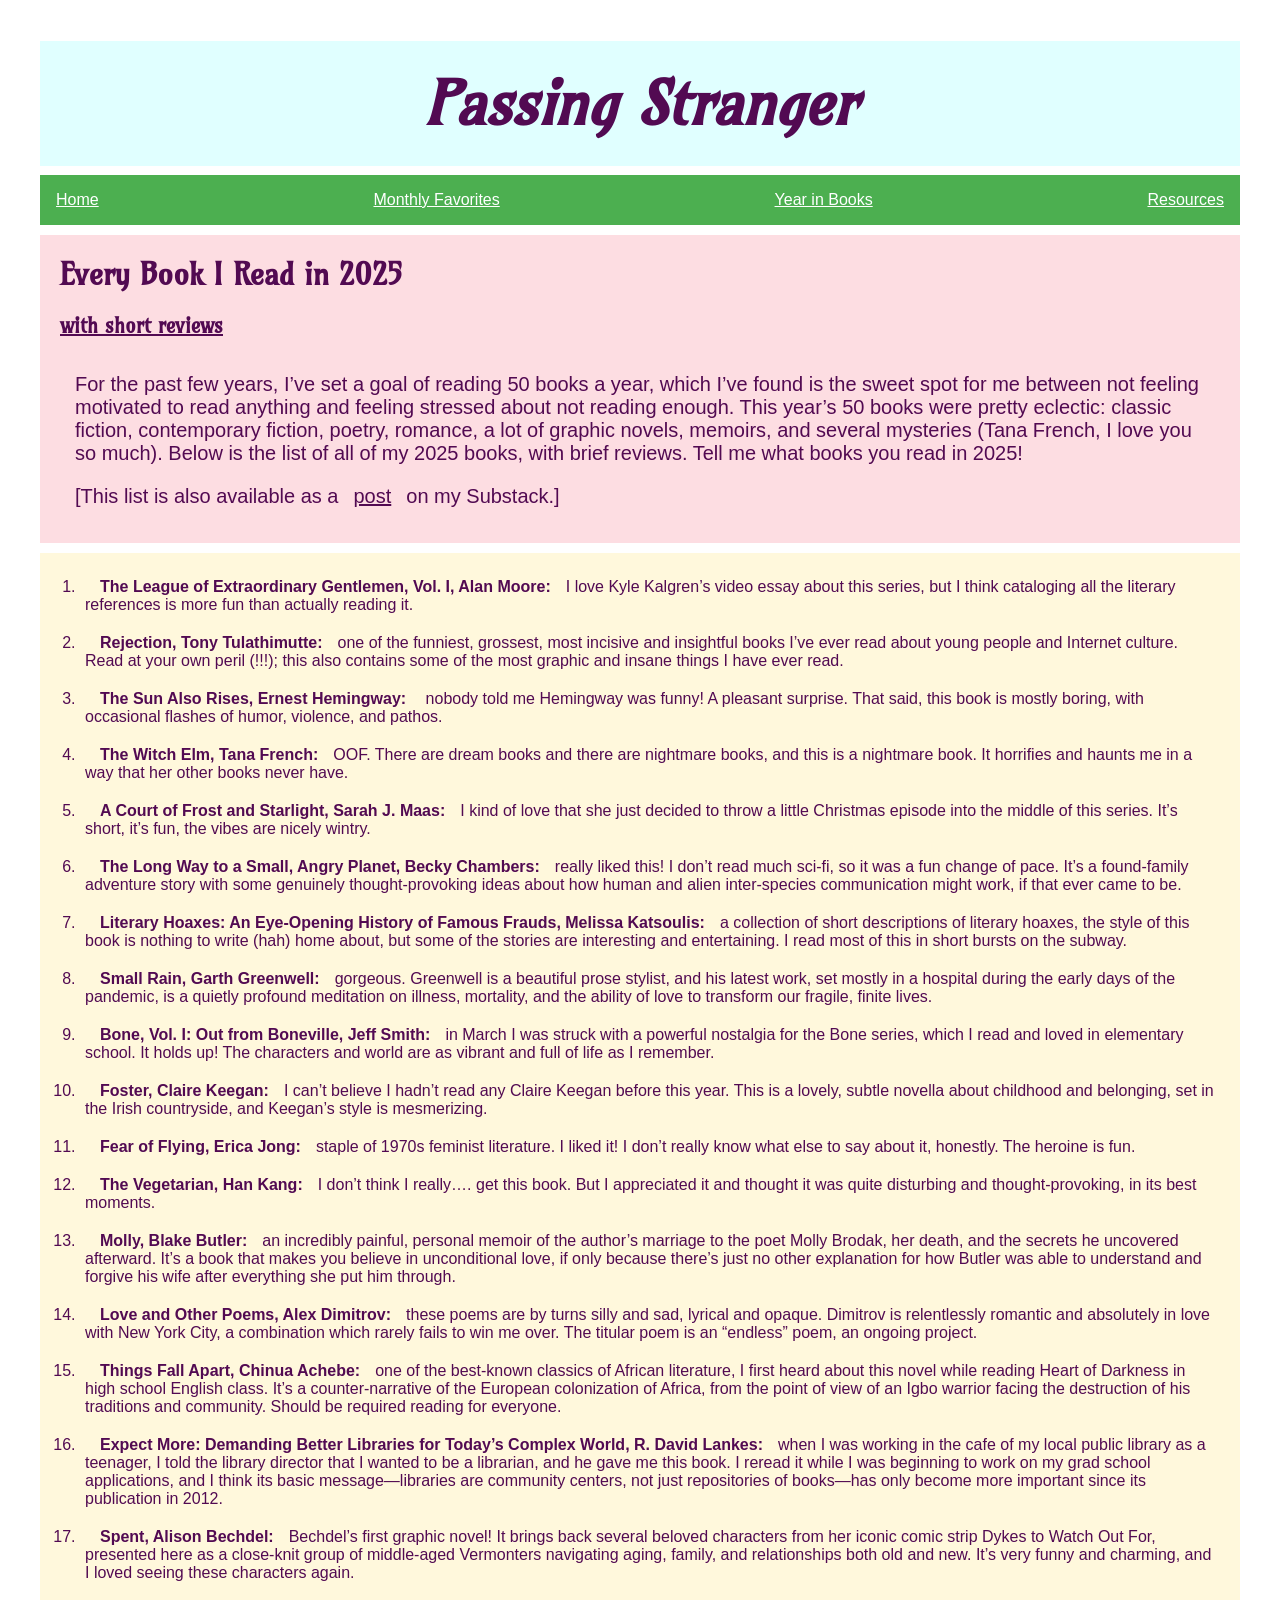
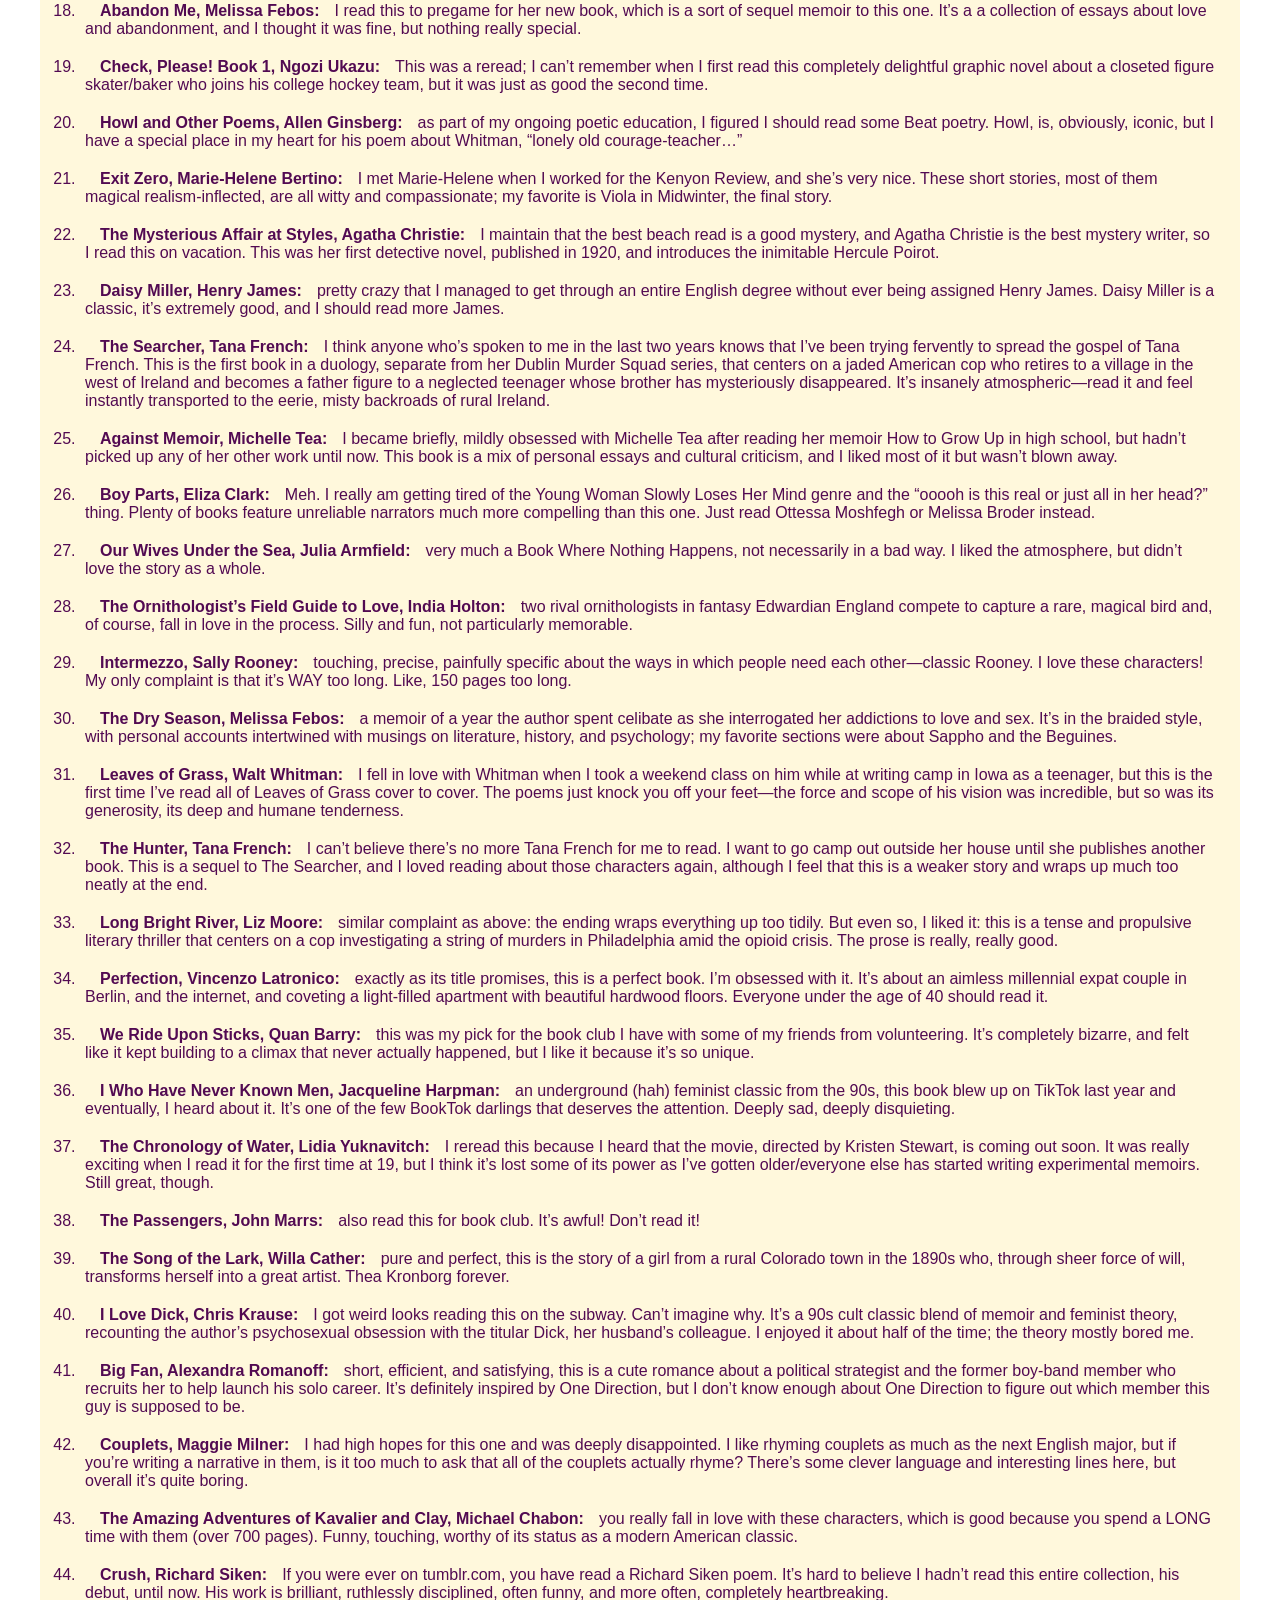
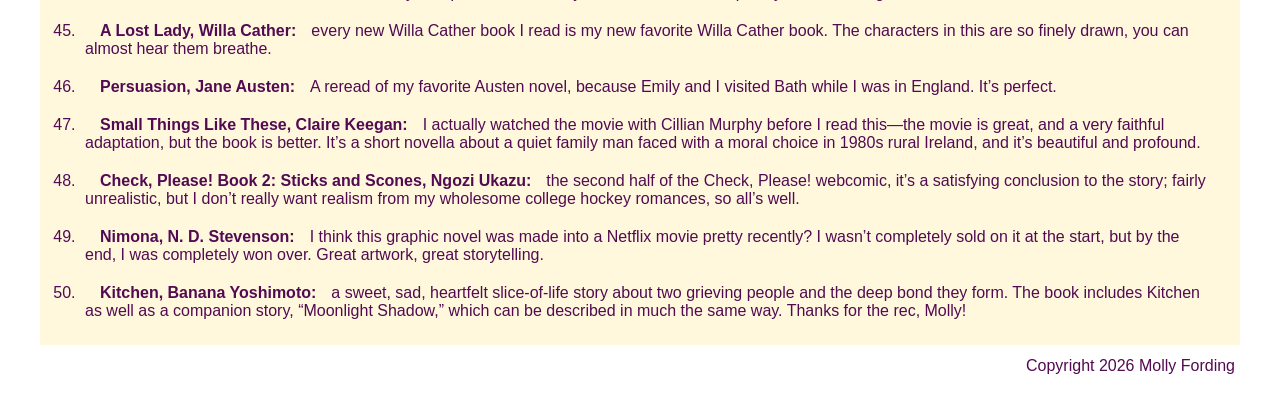
==== booklist.html @ 32812fc1 "Add files via upload" ====
<!doctype html>
<html lang="en">
    <head>
        <meta charset="UTF-8" />
        <title>Booklist</title>
        <link rel="stylesheet" type="text/css" href="style.css" />
        <link rel="preconnect" href="https://fonts.googleapis.com" />
        <link rel="preconnect" href="https://fonts.gstatic.com" crossorigin />
        <link href="https://fonts.googleapis.com/css2?family=Amarante&display=swap" rel="stylesheet" />
    </head>
    <body>
        <div id="header">
            <h1>Passing Stranger</h1>
        </div>
        <div class="navbar">
            <a href="index.html">Home</a>
            <a href="monthly.html">Monthly Favorites</a>
            <a href="booklist.html">Year in Books</a>
            <a href="resources.html">Resources</a>
        </div>
        <div id="welcome">
            <h2>Every Book I Read in 2025</h2>
            <h3>with short reviews</h3>
            <main>
                <p>For the past few years, I’ve set a goal of reading 50 books a year, which I’ve found is the sweet
                    spot for me between not feeling motivated to read anything and feeling stressed about not reading
                    enough. This year’s 50 books were pretty eclectic: classic fiction, contemporary fiction, poetry,
                    romance, a lot of graphic novels, memoirs, and several mysteries (Tana French, I love you so much).
                    Below is the list of all of my 2025 books, with brief reviews. Tell me what books you read in 2025!
                </p>
                <p>
                    [This list is also available as a<a href="https://substack.com/home/post/p-183596496">post</a>on my
                    Substack.]
                </p>
            </main>
        </div>
        <div id="list">
            <ol>
                <li><span class="bold">The League of Extraordinary Gentlemen, Vol. I, Alan Moore:</span>I love Kyle Kalgren’s video essay about this series, but I think cataloging all the literary references is more fun than actually reading it.</li>
                <li><span class="bold">Rejection, Tony Tulathimutte:</span>one of the funniest, grossest, most incisive and insightful books I’ve ever read about young people and Internet culture. Read at your own peril (!!!); this also contains some of the most graphic and insane things I have ever read. </li>
                <li><span class="bold">The Sun Also Rises, Ernest Hemingway: </span>nobody told me Hemingway was funny! A pleasant surprise. That said, this book is mostly boring, with occasional flashes of humor, violence, and pathos.</li>
                <li><span class="bold">The Witch Elm, Tana French:</span>OOF. There are dream books and there are nightmare books, and this is a nightmare book. It horrifies and haunts me in a way that her other books never have.</li>
                <li><span class="bold">A Court of Frost and Starlight, Sarah J. Maas:</span>I kind of love that she just decided to throw a little Christmas episode into the middle of this series. It’s short, it’s fun, the vibes are nicely wintry.</li>
                <li><span class="bold">The Long Way to a Small, Angry Planet, Becky Chambers:</span>really liked this! I don’t read much sci-fi, so it was a fun change of pace. It’s a found-family adventure story with some genuinely thought-provoking ideas about how human and alien inter-species communication might work, if that ever came to be.</li>
                <li><span class="bold">Literary Hoaxes: An Eye-Opening History of Famous Frauds, Melissa Katsoulis:</span>a collection of short descriptions of literary hoaxes, the style of this book is nothing to write (hah) home about, but some of the stories are interesting and entertaining. I read most of this in short bursts on the subway.</li>
                <li><span class="bold">Small Rain, Garth Greenwell:</span>gorgeous. Greenwell is a beautiful prose stylist, and his latest work, set mostly in a hospital during the early days of the pandemic, is a quietly profound meditation on illness, mortality, and the ability of love to transform our fragile, finite lives.</li>
                <li><span class="bold">Bone, Vol. I: Out from Boneville, Jeff Smith:</span>in March I was struck with a powerful nostalgia for the Bone series, which I read and loved in elementary school. It holds up! The characters and world are as vibrant and full of life as I remember.</li>
                <li><span class="bold">Foster, Claire Keegan:</span>I can’t believe I hadn’t read any Claire Keegan before this year. This is a lovely, subtle novella about childhood and belonging, set in the Irish countryside, and Keegan’s style is mesmerizing.</li>
                <li><span class="bold">Fear of Flying, Erica Jong:</span>staple of 1970s feminist literature. I liked it! I don’t really know what else to say about it, honestly. The heroine is fun.</li>
                <li><span class="bold">The Vegetarian, Han Kang:</span>I don’t think I really…. get this book. But I appreciated it and thought it was quite disturbing and thought-provoking, in its best moments.</li>
                <li><span class="bold">Molly, Blake Butler:</span>an incredibly painful, personal memoir of the author’s marriage to the poet Molly Brodak, her death, and the secrets he uncovered afterward. It’s a book that makes you believe in unconditional love, if only because there’s just no other explanation for how Butler was able to understand and forgive his wife after everything she put him through.</li>
                <li><span class="bold">Love and Other Poems, Alex Dimitrov:</span>these poems are by turns silly and sad, lyrical and opaque. Dimitrov is relentlessly romantic and absolutely in love with New York City, a combination which rarely fails to win me over. The titular poem is an “endless” poem, an ongoing project.</li>
                <li><span class="bold">Things Fall Apart, Chinua Achebe:</span>one of the best-known classics of African literature, I first heard about this novel while reading Heart of Darkness in high school English class. It’s a counter-narrative of the European colonization of Africa, from the point of view of an Igbo warrior facing the destruction of his traditions and community. Should be required reading for everyone.</li>
                <li><span class="bold">Expect More: Demanding Better Libraries for Today’s Complex World, R. David Lankes:</span>when I was working in the cafe of my local public library as a teenager, I told the library director that I wanted to be a librarian, and he gave me this book. I reread it while I was beginning to work on my grad school applications, and I think its basic message—libraries are community centers, not just repositories of books—has only become more important since its publication in 2012.</li>
                <li><span class="bold">Spent, Alison Bechdel:</span>Bechdel’s first graphic novel! It brings back several beloved characters from her iconic comic strip Dykes to Watch Out For, presented here as a close-knit group of middle-aged Vermonters navigating aging, family, and relationships both old and new. It’s very funny and charming, and I loved seeing these characters again.</li>
                <li><span class="bold">Abandon Me, Melissa Febos:</span>I read this to pregame for her new book, which is a sort of sequel memoir to this one. It’s a a collection of essays about love and abandonment, and I thought it was fine, but nothing really special.</li>
                <li><span class="bold">Check, Please! Book 1, Ngozi Ukazu:</span>This was a reread; I can’t remember when I first read this completely delightful graphic novel about a closeted figure skater/baker who joins his college hockey team, but it was just as good the second time.</li>
                <li><span class="bold">Howl and Other Poems, Allen Ginsberg:</span>as part of my ongoing poetic education, I figured I should read some Beat poetry. Howl, is, obviously, iconic, but I have a special place in my heart for his poem about Whitman, “lonely old courage-teacher…”</li>
                <li><span class="bold">Exit Zero, Marie-Helene Bertino:</span>I met Marie-Helene when I worked for the Kenyon Review, and she’s very nice. These short stories, most of them magical realism-inflected, are all witty and compassionate; my favorite is Viola in Midwinter, the final story.</li>
                <li><span class="bold">The Mysterious Affair at Styles, Agatha Christie:</span>I maintain that the best beach read is a good mystery, and Agatha Christie is the best mystery writer, so I read this on vacation. This was her first detective novel, published in 1920, and introduces the inimitable Hercule Poirot.</li>
                <li><span class="bold">Daisy Miller, Henry James:</span>pretty crazy that I managed to get through an entire English degree without ever being assigned Henry James. Daisy Miller is a classic, it’s extremely good, and I should read more James.</li>
                <li><span class="bold">The Searcher, Tana French:</span>I think anyone who’s spoken to me in the last two years knows that I’ve been trying fervently to spread the gospel of Tana French. This is the first book in a duology, separate from her Dublin Murder Squad series, that centers on a jaded American cop who retires to a village in the west of Ireland and becomes a father figure to a neglected teenager whose brother has mysteriously disappeared. It’s insanely atmospheric—read it and feel instantly transported to the eerie, misty backroads of rural Ireland.</li>
                <li><span class="bold">Against Memoir, Michelle Tea:</span>I became briefly, mildly obsessed with Michelle Tea after reading her memoir How to Grow Up in high school, but hadn’t picked up any of her other work until now. This book is a mix of personal essays and cultural criticism, and I liked most of it but wasn’t blown away.</li>
                <li><span class="bold">Boy Parts, Eliza Clark:</span>Meh. I really am getting tired of the Young Woman Slowly Loses Her Mind genre and the “ooooh is this real or just all in her head?” thing. Plenty of books feature unreliable narrators much more compelling than this one. Just read Ottessa Moshfegh or Melissa Broder instead.</li>
                <li><span class="bold">Our Wives Under the Sea, Julia Armfield:</span>very much a Book Where Nothing Happens, not necessarily in a bad way. I liked the atmosphere, but didn’t love the story as a whole.</li>
                <li><span class="bold">The Ornithologist’s Field Guide to Love, India Holton:</span>two rival ornithologists in fantasy Edwardian England compete to capture a rare, magical bird and, of course, fall in love in the process. Silly and fun, not particularly memorable.</li>
                <li><span class="bold">Intermezzo, Sally Rooney:</span>touching, precise, painfully specific about the ways in which people need each other—classic Rooney. I love these characters! My only complaint is that it’s WAY too long. Like, 150 pages too long.</li>
                <li><span class="bold">The Dry Season, Melissa Febos:</span>a memoir of a year the author spent celibate as she interrogated her addictions to love and sex. It’s in the braided style, with personal accounts intertwined with musings on literature, history, and psychology; my favorite sections were about Sappho and the Beguines.</li>
                <li><span class="bold">Leaves of Grass, Walt Whitman:</span>I fell in love with Whitman when I took a weekend class on him while at writing camp in Iowa as a teenager, but this is the first time I’ve read all of Leaves of Grass cover to cover. The poems just knock you off your feet—the force and scope of his vision was incredible, but so was its generosity, its deep and humane tenderness.</li>
                <li><span class="bold">The Hunter, Tana French:</span>I can’t believe there’s no more Tana French for me to read. I want to go camp out outside her house until she publishes another book. This is a sequel to The Searcher, and I loved reading about those characters again, although I feel that this is a weaker story and wraps up much too neatly at the end.</li>
                <li><span class="bold">Long Bright River, Liz Moore:</span>similar complaint as above: the ending wraps everything up too tidily. But even so, I liked it: this is a tense and propulsive literary thriller that centers on a cop investigating a string of murders in Philadelphia amid the opioid crisis. The prose is really, really good.</li>
                <li><span class="bold">Perfection, Vincenzo Latronico:</span>exactly as its title promises, this is a perfect book. I’m obsessed with it. It’s about an aimless millennial expat couple in Berlin, and the internet, and coveting a light-filled apartment with beautiful hardwood floors. Everyone under the age of 40 should read it.</li>
                <li><span class="bold">We Ride Upon Sticks, Quan Barry:</span>this was my pick for the book club I have with some of my friends from volunteering. It’s completely bizarre, and felt like it kept building to a climax that never actually happened, but I like it because it’s so unique.</li>
                <li><span class="bold">I Who Have Never Known Men, Jacqueline Harpman:</span>an underground (hah) feminist classic from the 90s, this book blew up on TikTok last year and eventually, I heard about it. It’s one of the few BookTok darlings that deserves the attention. Deeply sad, deeply disquieting.</li>
                <li><span class="bold">The Chronology of Water, Lidia Yuknavitch:</span>I reread this because I heard that the movie, directed by Kristen Stewart, is coming out soon. It was really exciting when I read it for the first time at 19, but I think it’s lost some of its power as I’ve gotten older/everyone else has started writing experimental memoirs. Still great, though.</li>
                <li><span class="bold">The Passengers, John Marrs:</span>also read this for book club. It’s awful! Don’t read it!</li>
                <li><span class="bold">The Song of the Lark, Willa Cather:</span>pure and perfect, this is the story of a girl from a rural Colorado town in the 1890s who, through sheer force of will, transforms herself into a great artist. Thea Kronborg forever.</li>
                <li><span class="bold">I Love Dick, Chris Krause:</span>I got weird looks reading this on the subway. Can’t imagine why. It’s a 90s cult classic blend of memoir and feminist theory, recounting the author’s psychosexual obsession with the titular Dick, her husband’s colleague. I enjoyed it about half of the time; the theory mostly bored me.</li>
                <li><span class="bold">Big Fan, Alexandra Romanoff:</span>short, efficient, and satisfying, this is a cute romance about a political strategist and the former boy-band member who recruits her to help launch his solo career. It’s definitely inspired by One Direction, but I don’t know enough about One Direction to figure out which member this guy is supposed to be.</li>
                <li><span class="bold">Couplets, Maggie Milner:</span>I had high hopes for this one and was deeply disappointed. I like rhyming couplets as much as the next English major, but if you’re writing a narrative in them, is it too much to ask that all of the couplets actually rhyme? There’s some clever language and interesting lines here, but overall it’s quite boring.</li>
                <li><span class="bold">The Amazing Adventures of Kavalier and Clay, Michael Chabon:</span>you really fall in love with these characters, which is good because you spend a LONG time with them (over 700 pages). Funny, touching, worthy of its status as a modern American classic.</li>
                <li><span class="bold">Crush, Richard Siken:</span>If you were ever on tumblr.com, you have read a Richard Siken poem. It’s hard to believe I hadn’t read this entire collection, his debut, until now. His work is brilliant, ruthlessly disciplined, often funny, and more often, completely heartbreaking.</li>
                <li><span class="bold">A Lost Lady, Willa Cather:</span>every new Willa Cather book I read is my new favorite Willa Cather book. The characters in this are so finely drawn, you can almost hear them breathe.</li>
                <li><span class="bold">Persuasion, Jane Austen:</span>A reread of my favorite Austen novel, because Emily and I visited Bath while I was in England. It’s perfect.</li>
                <li><span class="bold">Small Things Like These, Claire Keegan:</span>I actually watched the movie with Cillian Murphy before I read this—the movie is great, and a very faithful adaptation, but the book is better. It’s a short novella about a quiet family man faced with a moral choice in 1980s rural Ireland, and it’s beautiful and profound.</li>
                <li><span class="bold">Check, Please! Book 2: Sticks and Scones, Ngozi Ukazu:</span>the second half of the Check, Please! webcomic, it’s a satisfying conclusion to the story; fairly unrealistic, but I don’t really want realism from my wholesome college hockey romances, so all’s well.</li>
                <li><span class="bold">Nimona, N. D. Stevenson:</span>I think this graphic novel was made into a Netflix movie pretty recently? I wasn’t completely sold on it at the start, but by the end, I was completely won over. Great artwork, great storytelling.</li>
                <li><span class="bold">Kitchen, Banana Yoshimoto:</span>a sweet, sad, heartfelt slice-of-life story about two grieving people and the deep bond they form. The book includes Kitchen as well as a companion story, “Moonlight Shadow,” which can be described in much the same way. Thanks for the rec, Molly!</li>
            </ol>
        </div>
        <div id="footer">
            Copyright 2026 Molly Fording
        </div>
    </body>
</html>
---- style.css ----
* {
    font-family: Arial, Helvetica, sans-serif;
    color: #520a52;
    padding:5px;
    margin: 10px;
}
img{
    width:100%;
}
h1{
    font-family:Amarante;
    font-size:60px;
    font-style:italic;
}
h2{
    font-family:Amarante;
    font-size:30px;
}
h3{
    font-family:Amarante;
    font-size:20px;
    text-decoration:underline;
}
p{
    font-size:20px;
}
ul{
    margin:auto;
}
ol{
    margin:auto;
}
.item1 {
    background: LightSkyBlue;
    width:auto;
  }
  .item2 {
    background: LightSalmon;
  }
  .item3 {
    background: PaleTurquoise;
    height: auto;
  }
  .item4 {
    background: LightPink;
  }
  .item5 {
    background: PaleGreen;
  }
  .container {
    font-size: 20px;
    width: 100%;
    display: grid;
    grid-template-columns: 3fr 1fr;
    grid-template-rows: 1fr;
    grid-gap: 1px;
    align-content:normal;
  }
.bold{
    font-weight:bold;
}
.navbar {
        display:flex;
        justify-content:space-between;
        align-items:center;
        background-color:#4CAF50;
        padding:5px;
        }
        .navbar a {
        color: white;
        text-decoration: underline;
        padding:1px;
        }
        .navbar a:hover {
            background-color: #45a049;
        }
#header{
    position:relative;
    top: 1px;
    padding: 10px;
    margin:10px;
    background-color: lightcyan;
    width:initial;
    text-align: center;
}
#welcome{
    position:relative;
    background-color:#fddde2;
    }
#grid{
    position:relative;
    background-color:cornsilk;
    padding-right: 70px;
    padding-top:10px;
}
#list{
    background-color:cornsilk;
    padding-left: 25px;
}
#explainer{
    position:relative;
    background-color:#fddde2;
    font-style:italic;
}
#footer{
    position:relative;
    padding-top:2px;
    padding-bottom:2px;
    text-align:right;
    }
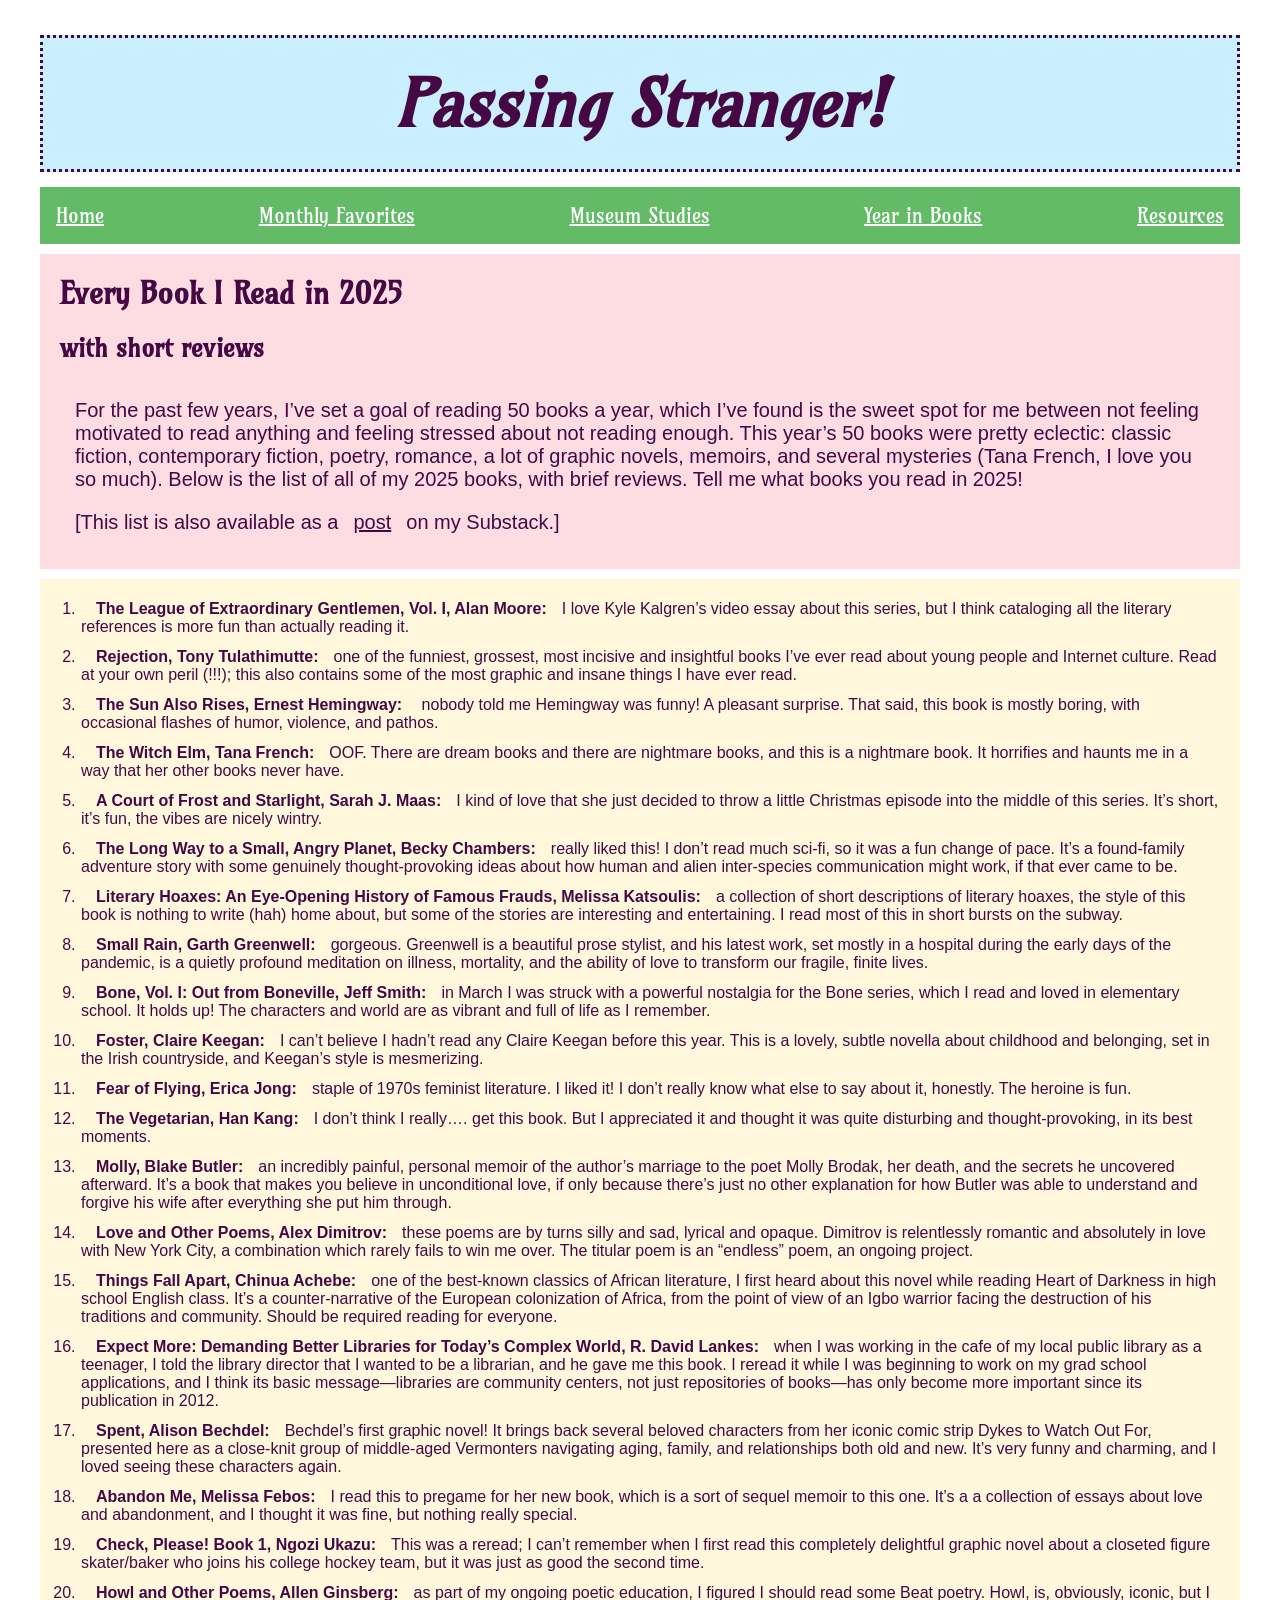
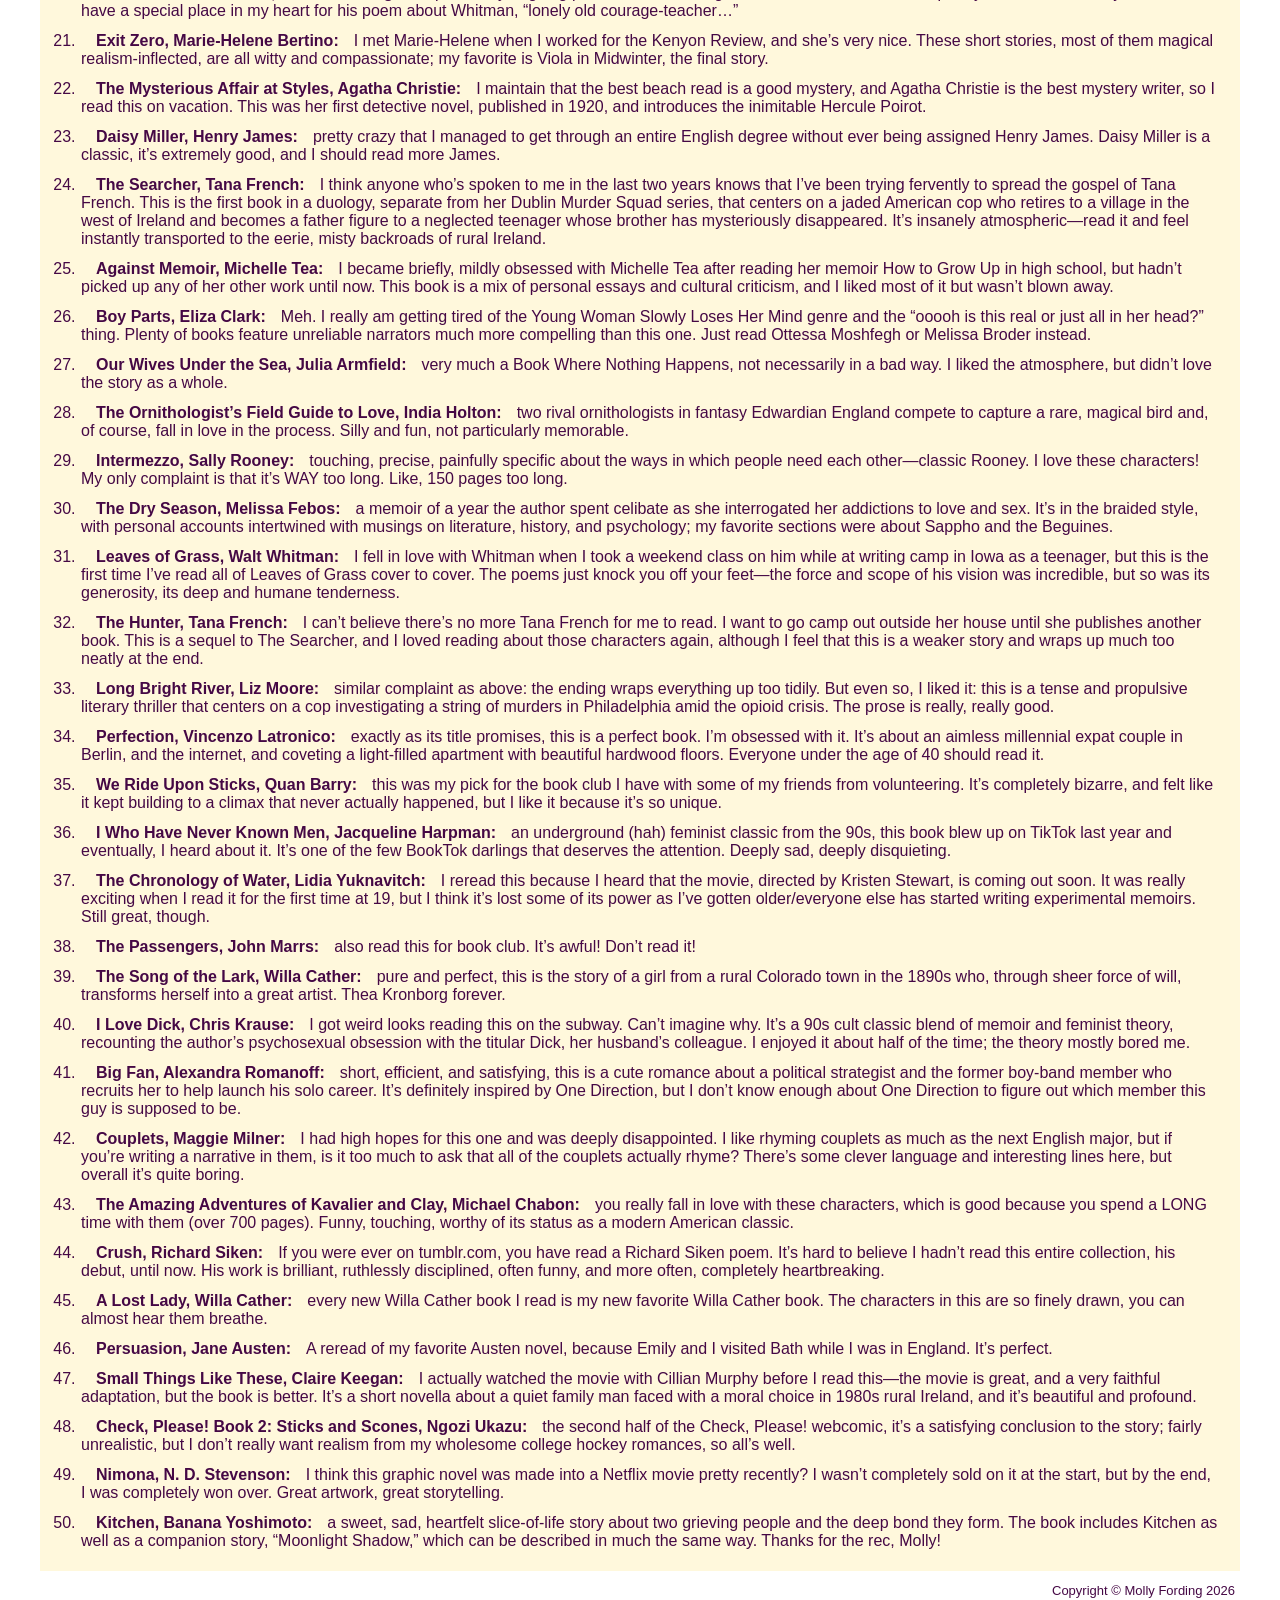
==== commit db321bf2: "Add files via upload" ====
--- a/booklist.html
+++ b/booklist.html
@@ -1,20 +1,21 @@
 <!doctype html>
 <html lang="en">
     <head>
-        <meta charset="UTF-8" />
+        <meta charset="UTF-8">
         <title>Booklist</title>
-        <link rel="stylesheet" type="text/css" href="style.css" />
-        <link rel="preconnect" href="https://fonts.googleapis.com" />
-        <link rel="preconnect" href="https://fonts.gstatic.com" crossorigin />
-        <link href="https://fonts.googleapis.com/css2?family=Amarante&display=swap" rel="stylesheet" />
+        <link rel="stylesheet" type="text/css" href="style.css">
+        <link rel="preconnect" href="https://fonts.googleapis.com">
+        <link rel="preconnect" href="https://fonts.gstatic.com" crossorigin>
+        <link href="https://fonts.googleapis.com/css2?family=Amarante&display=swap" rel="stylesheet">
     </head>
     <body>
         <div id="header">
-            <h1>Passing Stranger</h1>
+            <h1>Passing Stranger!</h1>
         </div>
         <div class="navbar">
             <a href="index.html">Home</a>
             <a href="monthly.html">Monthly Favorites</a>
+             <a href="museums.html">Museum Studies</a>
             <a href="booklist.html">Year in Books</a>
             <a href="resources.html">Resources</a>
         </div>
@@ -89,7 +90,7 @@
             </ol>
         </div>
         <div id="footer">
-            Copyright 2026 Molly Fording
+            Copyright © Molly Fording 2026
         </div>
     </body>
 </html>
--- a/style.css
+++ b/style.css
@@ -1,7 +1,7 @@
 
 * {
-    font-family: Arial, Helvetica, sans-serif;
-    color: #520a52;
+    font-family: Verdana, Geneva, Tahoma, sans-serif;
+    color: #450845;
     padding:5px;
     margin: 10px;
 }
@@ -10,7 +10,7 @@
 }
 h1{
     font-family:Amarante;
-    font-size:60px;
+    font-size:65px;
     font-style:italic;
 }
 h2{
@@ -19,70 +19,76 @@
 }
 h3{
     font-family:Amarante;
-    font-size:20px;
-    text-decoration:underline;
+    font-size:25px;
+}
+h4{
+    font-weight:bold;
+    font-style:italic;
+    padding:1px;
+    font-size:18px;
 }
 p{
     font-size:20px;
+    padding:5px;
 }
 ul{
     margin:auto;
+    padding:1px;
 }
 ol{
     margin:auto;
 }
+li{
+    padding:1px;
+}
 .item1 {
-    background: LightSkyBlue;
+    background-color:cornsilk;
     width:auto;
   }
-  .item2 {
-    background: LightSalmon;
+.item3 {
+    background-color:cornsilk;
+    height:auto;
   }
-  .item3 {
-    background: PaleTurquoise;
-    height: auto;
-  }
-  .item4 {
-    background: LightPink;
-  }
-  .item5 {
-    background: PaleGreen;
-  }
-  .container {
-    font-size: 20px;
+.container {
+    font-size: 18px;
     width: 100%;
     display: grid;
-    grid-template-columns: 3fr 1fr;
+    grid-template-columns: 1fr 1fr;
     grid-template-rows: 1fr;
     grid-gap: 1px;
     align-content:normal;
+    margin:auto;
+    padding:1px;
   }
 .bold{
     font-weight:bold;
 }
-.navbar {
+.navbar{
         display:flex;
         justify-content:space-between;
         align-items:center;
-        background-color:#4CAF50;
+        background-color:#63bb67;
         padding:5px;
         }
-        .navbar a {
-        color: white;
-        text-decoration: underline;
+        .navbar a{
+        color:white;
+        text-decoration:underline;
+        font-size:20px;
+        font-family:Amarante;
         padding:1px;
         }
-        .navbar a:hover {
-            background-color: #45a049;
+        .navbar a:hover{
+            background-color:#63bb67;
         }
 #header{
     position:relative;
-    top: 1px;
-    padding: 10px;
+    top:-5px;
+    padding:10px;
     margin:10px;
-    background-color: lightcyan;
+    background-color:#caf0ff;
     width:initial;
     text-align: center;
+    border:dotted
 }
 #welcome{
     position:relative;
@@ -98,6 +104,10 @@
     background-color:cornsilk;
     padding-left: 25px;
 }
+#museum1, #museum2, #museum3{
+    background-color:cornsilk;
+    position:relative;
+}
 #explainer{
     position:relative;
     background-color:#fddde2;
@@ -108,4 +118,5 @@
     padding-top:2px;
     padding-bottom:2px;
     text-align:right;
+    font-size:small;
     }
